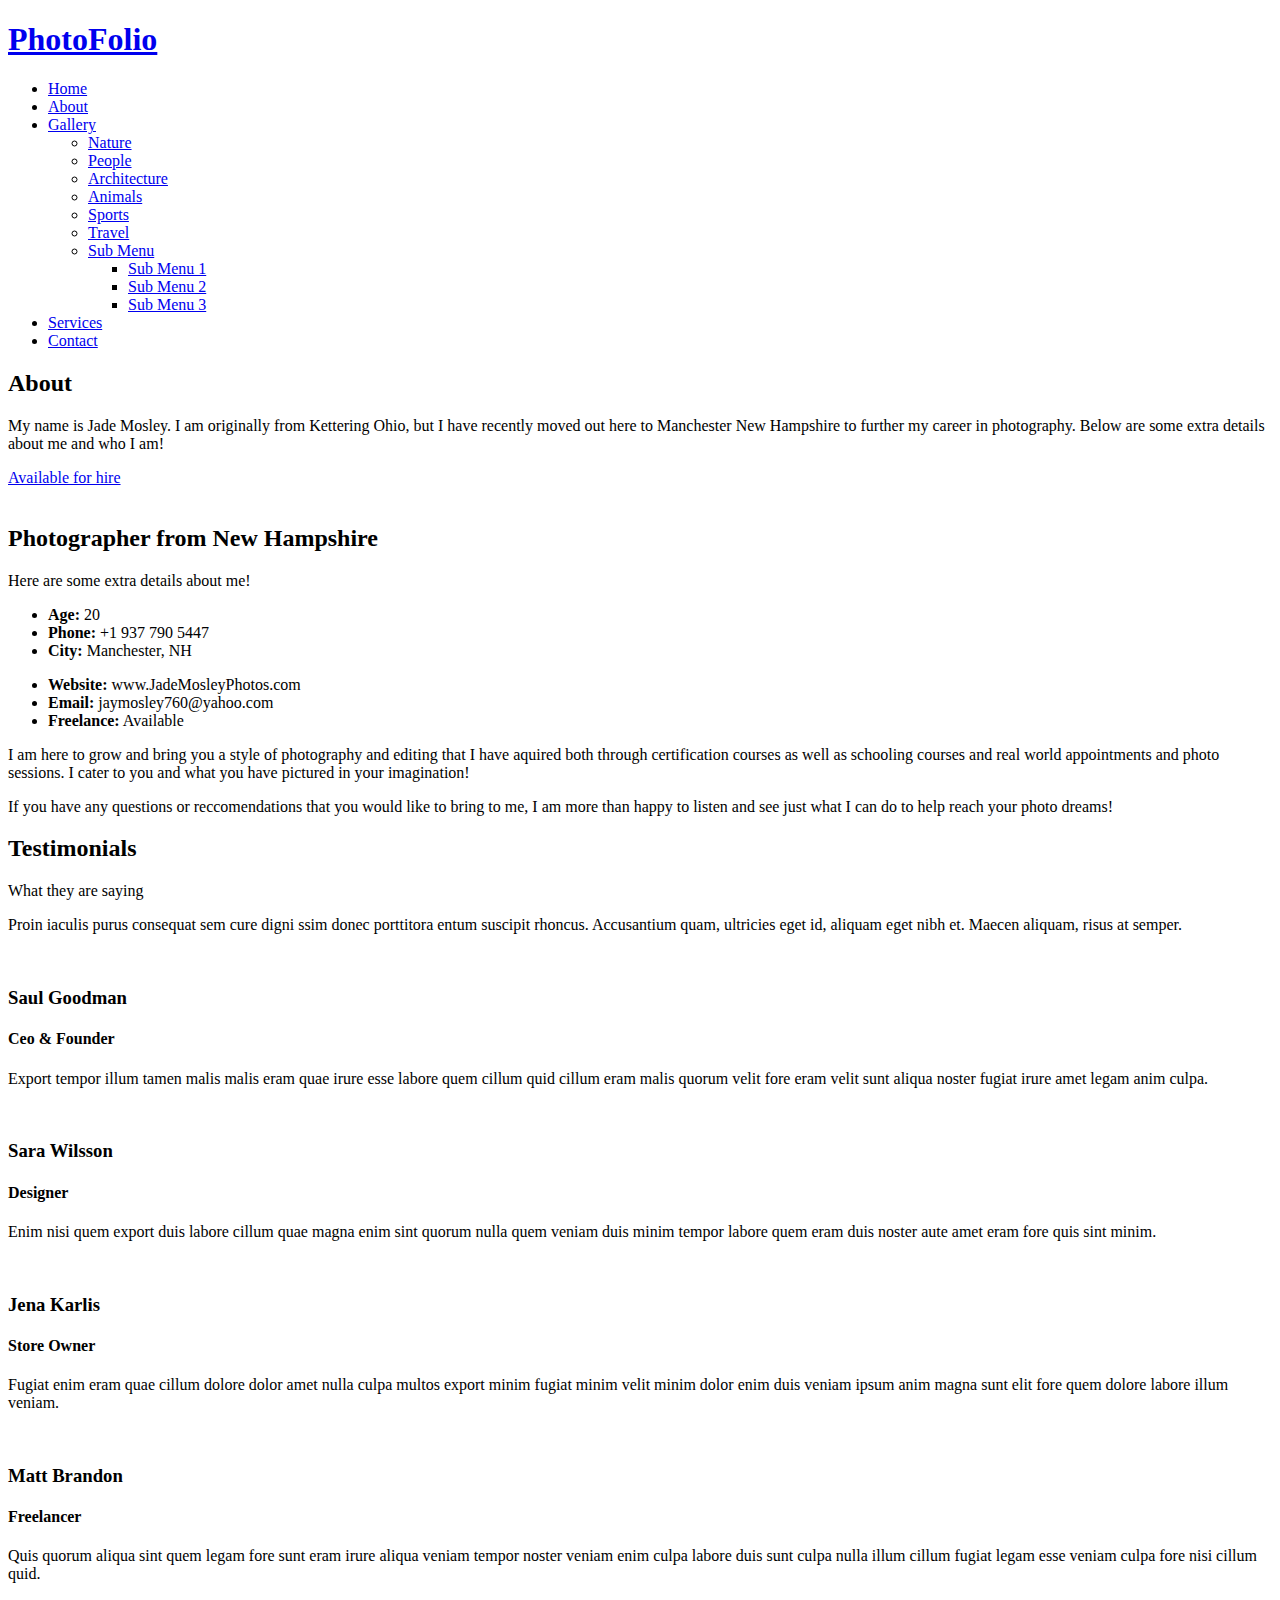
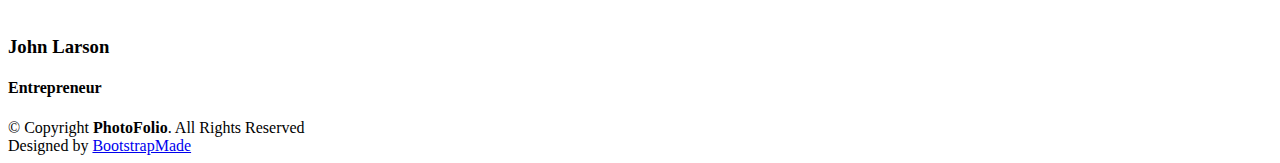
==== about.html @ 1f1e9441 "Add files via upload" ====
<!DOCTYPE html>
<html lang="en">

<head>
  <meta charset="utf-8">
  <meta content="width=device-width, initial-scale=1.0" name="viewport">

  <title>Jade Mosely PhotoFolio - About</title>
  <meta content="" name="description">
  <meta content="" name="keywords">

  <!-- Favicons -->
  <link href="assets/img/favicon.png" rel="icon">
  <link href="assets/img/apple-touch-icon.png" rel="apple-touch-icon">

  <!-- Google Fonts -->
  <link rel="preconnect" href="https://fonts.googleapis.com">
  <link rel="preconnect" href="https://fonts.gstatic.com" crossorigin>
  <link href="https://fonts.googleapis.com/css2?family=Open+Sans:ital,wght@0,300;0,400;0,500;0,600;0,700;1,300;1,400;1,600;1,700&family=Inter:ital,wght@0,300;0,400;0,500;0,600;0,700;1,300;1,400;1,500;1,600;1,700&family=Cardo:ital,wght@0,400;0,700;1,400&display=swap" rel="stylesheet">

  <!-- Vendor CSS Files -->
  <link href="assets/vendor/bootstrap/css/bootstrap.min.css" rel="stylesheet">
  <link href="assets/vendor/bootstrap-icons/bootstrap-icons.css" rel="stylesheet">
  <link href="assets/vendor/swiper/swiper-bundle.min.css" rel="stylesheet">
  <link href="assets/vendor/glightbox/css/glightbox.min.css" rel="stylesheet">
  <link href="assets/vendor/aos/aos.css" rel="stylesheet">

  <!-- Template Main CSS File -->
  <link href="assets/css/main.css" rel="stylesheet">

  <!-- =======================================================
  * Template Name: PhotoFolio - v1.2.0
  * Template URL: https://bootstrapmade.com/photofolio-bootstrap-photography-website-template/
  * Author: BootstrapMade.com
  * License: https://bootstrapmade.com/license/
  ======================================================== -->
</head>

<body>

  <!-- ======= Header ======= -->
  <header id="header" class="header d-flex align-items-center fixed-top">
    <div class="container-fluid d-flex align-items-center justify-content-between">

      <a href="index.html" class="logo d-flex align-items-center  me-auto me-lg-0">
        <!-- Uncomment the line below if you also wish to use an image logo -->
        <!-- <img src="assets/img/logo.png" alt=""> -->
        <i class="bi bi-camera"></i>
        <h1>PhotoFolio</h1>
      </a>

      <nav id="navbar" class="navbar">
        <ul>
          <li><a href="index.html">Home</a></li>
          <li><a href="about.html" class="active">About</a></li>
          <li class="dropdown"><a href="#"><span>Gallery</span> <i class="bi bi-chevron-down dropdown-indicator"></i></a>
            <ul>
              <li><a href="gallery.html">Nature</a></li>
              <li><a href="gallery.html">People</a></li>
              <li><a href="gallery.html">Architecture</a></li>
              <li><a href="gallery.html">Animals</a></li>
              <li><a href="gallery.html">Sports</a></li>
              <li><a href="gallery.html">Travel</a></li>
              <li class="dropdown"><a href="#"><span>Sub Menu</span> <i class="bi bi-chevron-down dropdown-indicator"></i></a>
                <ul>
                  <li><a href="#">Sub Menu 1</a></li>
                  <li><a href="#">Sub Menu 2</a></li>
                  <li><a href="#">Sub Menu 3</a></li>
                </ul>
              </li>
            </ul>
          </li>
          <li><a href="services.html">Services</a></li>
          <li><a href="contact.html">Contact</a></li>
        </ul>
      </nav><!-- .navbar -->

      <div class="header-social-links">
        <a href="#" class="twitter"><i class="bi bi-twitter"></i></a>
        <a href="https://www.facebook.com/switchstarbase" class="facebook"><i class="bi bi-facebook"></i></a>
        <a href="#" class="instagram"><i class="bi bi-instagram"></i></a>
        <a href="#" class="linkedin"><i class="bi bi-linkedin"></i></i></a>
      </div>
      <i class="mobile-nav-toggle mobile-nav-show bi bi-list"></i>
      <i class="mobile-nav-toggle mobile-nav-hide d-none bi bi-x"></i>

    </div>
  </header><!-- End Header -->

  <main id="main" data-aos="fade" data-aos-delay="1500">

    <!-- ======= End Page Header ======= -->
    <div class="page-header d-flex align-items-center">
      <div class="container position-relative">
        <div class="row d-flex justify-content-center">
          <div class="col-lg-6 text-center">
            <h2>About</h2>
            <p>My name is Jade Mosley. I am originally from Kettering Ohio, but I have recently moved out here to Manchester New Hampshire to further my career in photography. Below are some extra details about me and who I am!</p>

            <a class="cta-btn" href="contact.html">Available for hire</a>

          </div>
        </div>
      </div>
    </div><!-- End Page Header -->

    <!-- ======= About Section ======= -->
    <section id="about" class="about">
      <div class="container">

        <div class="row gy-4 justify-content-center">
          <div class="col-lg-4">
            <img src="assets/img/profile-img.jpg" class="img-fluid" alt="">
          </div>
          <div class="col-lg-5 content">
            <h2>Photographer from New Hampshire</h2>
            <p class="fst-italic py-3">
              Here are some extra details about me!
            </p>
            <div class="row">
              <div class="col-lg-6">
                <ul>
                  
				  <li><i class="bi bi-chevron-right"></i> <strong>Age:</strong> <span>20</span></li>
                  <li><i class="bi bi-chevron-right"></i> <strong>Phone:</strong> <span>+1 937 790 5447</span></li>
                  <li><i class="bi bi-chevron-right"></i> <strong>City:</strong> <span>Manchester, NH</span></li>
                </ul>
              </div>
              <div class="col-lg-6">
                <ul>
                  <li><i class="bi bi-chevron-right"></i> <strong>Website:</strong> <span>www.JadeMosleyPhotos.com</span></li>
                  <li><i class="bi bi-chevron-right"></i> <strong>Email:</strong> <span>jaymosley760@yahoo.com</span></li>
                  <li><i class="bi bi-chevron-right"></i> <strong>Freelance:</strong> <span>Available</span></li>
                </ul>
              </div>
            </div>
            <p class="py-3">
              I am here to grow and bring you a style of photography and editing that I have aquired both through certification courses as well as schooling courses and real world appointments and photo sessions. I cater to you and what you have pictured in your imagination!
            </p>
            <p class="m-0">
			  If you have any questions or reccomendations that you would like to bring to me, I am more than happy to listen and see just what I can do to help reach your photo dreams!
			</p>
          </div>
        </div>

      </div>
    </section><!-- End About Section -->

    <!-- ======= Testimonials Section ======= -->
    <section id="testimonials" class="testimonials">
      <div class="container">

        <div class="section-header">
          <h2>Testimonials</h2>
          <p>What they are saying</p>
        </div>

        <div class="slides-3 swiper">
          <div class="swiper-wrapper">

            <div class="swiper-slide">
              <div class="testimonial-item">
                <div class="stars">
                  <i class="bi bi-star-fill"></i><i class="bi bi-star-fill"></i><i class="bi bi-star-fill"></i><i class="bi bi-star-fill"></i><i class="bi bi-star-fill"></i>
                </div>
                <p>
                  Proin iaculis purus consequat sem cure digni ssim donec porttitora entum suscipit rhoncus. Accusantium quam, ultricies eget id, aliquam eget nibh et. Maecen aliquam, risus at semper.
                </p>
                <div class="profile mt-auto">
                  <img src="assets/img/testimonials/testimonials-1.jpg" class="testimonial-img" alt="">
                  <h3>Saul Goodman</h3>
                  <h4>Ceo &amp; Founder</h4>
                </div>
              </div>
            </div><!-- End testimonial item -->

            <div class="swiper-slide">
              <div class="testimonial-item">
                <div class="stars">
                  <i class="bi bi-star-fill"></i><i class="bi bi-star-fill"></i><i class="bi bi-star-fill"></i><i class="bi bi-star-fill"></i><i class="bi bi-star-fill"></i>
                </div>
                <p>
                  Export tempor illum tamen malis malis eram quae irure esse labore quem cillum quid cillum eram malis quorum velit fore eram velit sunt aliqua noster fugiat irure amet legam anim culpa.
                </p>
                <div class="profile mt-auto">
                  <img src="assets/img/testimonials/testimonials-2.jpg" class="testimonial-img" alt="">
                  <h3>Sara Wilsson</h3>
                  <h4>Designer</h4>
                </div>
              </div>
            </div><!-- End testimonial item -->

            <div class="swiper-slide">
              <div class="testimonial-item">
                <div class="stars">
                  <i class="bi bi-star-fill"></i><i class="bi bi-star-fill"></i><i class="bi bi-star-fill"></i><i class="bi bi-star-fill"></i><i class="bi bi-star-fill"></i>
                </div>
                <p>
                  Enim nisi quem export duis labore cillum quae magna enim sint quorum nulla quem veniam duis minim tempor labore quem eram duis noster aute amet eram fore quis sint minim.
                </p>
                <div class="profile mt-auto">
                  <img src="assets/img/testimonials/testimonials-3.jpg" class="testimonial-img" alt="">
                  <h3>Jena Karlis</h3>
                  <h4>Store Owner</h4>
                </div>
              </div>
            </div><!-- End testimonial item -->

            <div class="swiper-slide">
              <div class="testimonial-item">
                <div class="stars">
                  <i class="bi bi-star-fill"></i><i class="bi bi-star-fill"></i><i class="bi bi-star-fill"></i><i class="bi bi-star-fill"></i><i class="bi bi-star-fill"></i>
                </div>
                <p>
                  Fugiat enim eram quae cillum dolore dolor amet nulla culpa multos export minim fugiat minim velit minim dolor enim duis veniam ipsum anim magna sunt elit fore quem dolore labore illum veniam.
                </p>
                <div class="profile mt-auto">
                  <img src="assets/img/testimonials/testimonials-4.jpg" class="testimonial-img" alt="">
                  <h3>Matt Brandon</h3>
                  <h4>Freelancer</h4>
                </div>
              </div>
            </div><!-- End testimonial item -->

            <div class="swiper-slide">
              <div class="testimonial-item">
                <div class="stars">
                  <i class="bi bi-star-fill"></i><i class="bi bi-star-fill"></i><i class="bi bi-star-fill"></i><i class="bi bi-star-fill"></i><i class="bi bi-star-fill"></i>
                </div>
                <p>
                  Quis quorum aliqua sint quem legam fore sunt eram irure aliqua veniam tempor noster veniam enim culpa labore duis sunt culpa nulla illum cillum fugiat legam esse veniam culpa fore nisi cillum quid.
                </p>
                <div class="profile mt-auto">
                  <img src="assets/img/testimonials/testimonials-5.jpg" class="testimonial-img" alt="">
                  <h3>John Larson</h3>
                  <h4>Entrepreneur</h4>
                </div>
              </div>
            </div><!-- End testimonial item -->

          </div>
          <div class="swiper-pagination"></div>
        </div>

      </div>
    </section><!-- End Testimonials Section -->

  </main><!-- End #main -->

  <!-- ======= Footer ======= -->
  <footer id="footer" class="footer">
    <div class="container">
      <div class="copyright">
        &copy; Copyright <strong><span>PhotoFolio</span></strong>. All Rights Reserved
      </div>
      <div class="credits">
        <!-- All the links in the footer should remain intact. -->
        <!-- You can delete the links only if you purchased the pro version. -->
        <!-- Licensing information: https://bootstrapmade.com/license/ -->
        <!-- Purchase the pro version with working PHP/AJAX contact form: https://bootstrapmade.com/photofolio-bootstrap-photography-website-template/ -->
        Designed by <a href="https://bootstrapmade.com/">BootstrapMade</a>
      </div>
    </div>
  </footer><!-- End Footer -->

  <a href="#" class="scroll-top d-flex align-items-center justify-content-center"><i class="bi bi-arrow-up-short"></i></a>

  <div id="preloader">
    <div class="line"></div>
  </div>

  <!-- Vendor JS Files -->
  <script src="assets/vendor/bootstrap/js/bootstrap.bundle.min.js"></script>
  <script src="assets/vendor/swiper/swiper-bundle.min.js"></script>
  <script src="assets/vendor/glightbox/js/glightbox.min.js"></script>
  <script src="assets/vendor/aos/aos.js"></script>
  <script src="assets/vendor/php-email-form/validate.js"></script>

  <!-- Template Main JS File -->
  <script src="assets/js/main.js"></script>

</body>

</html>
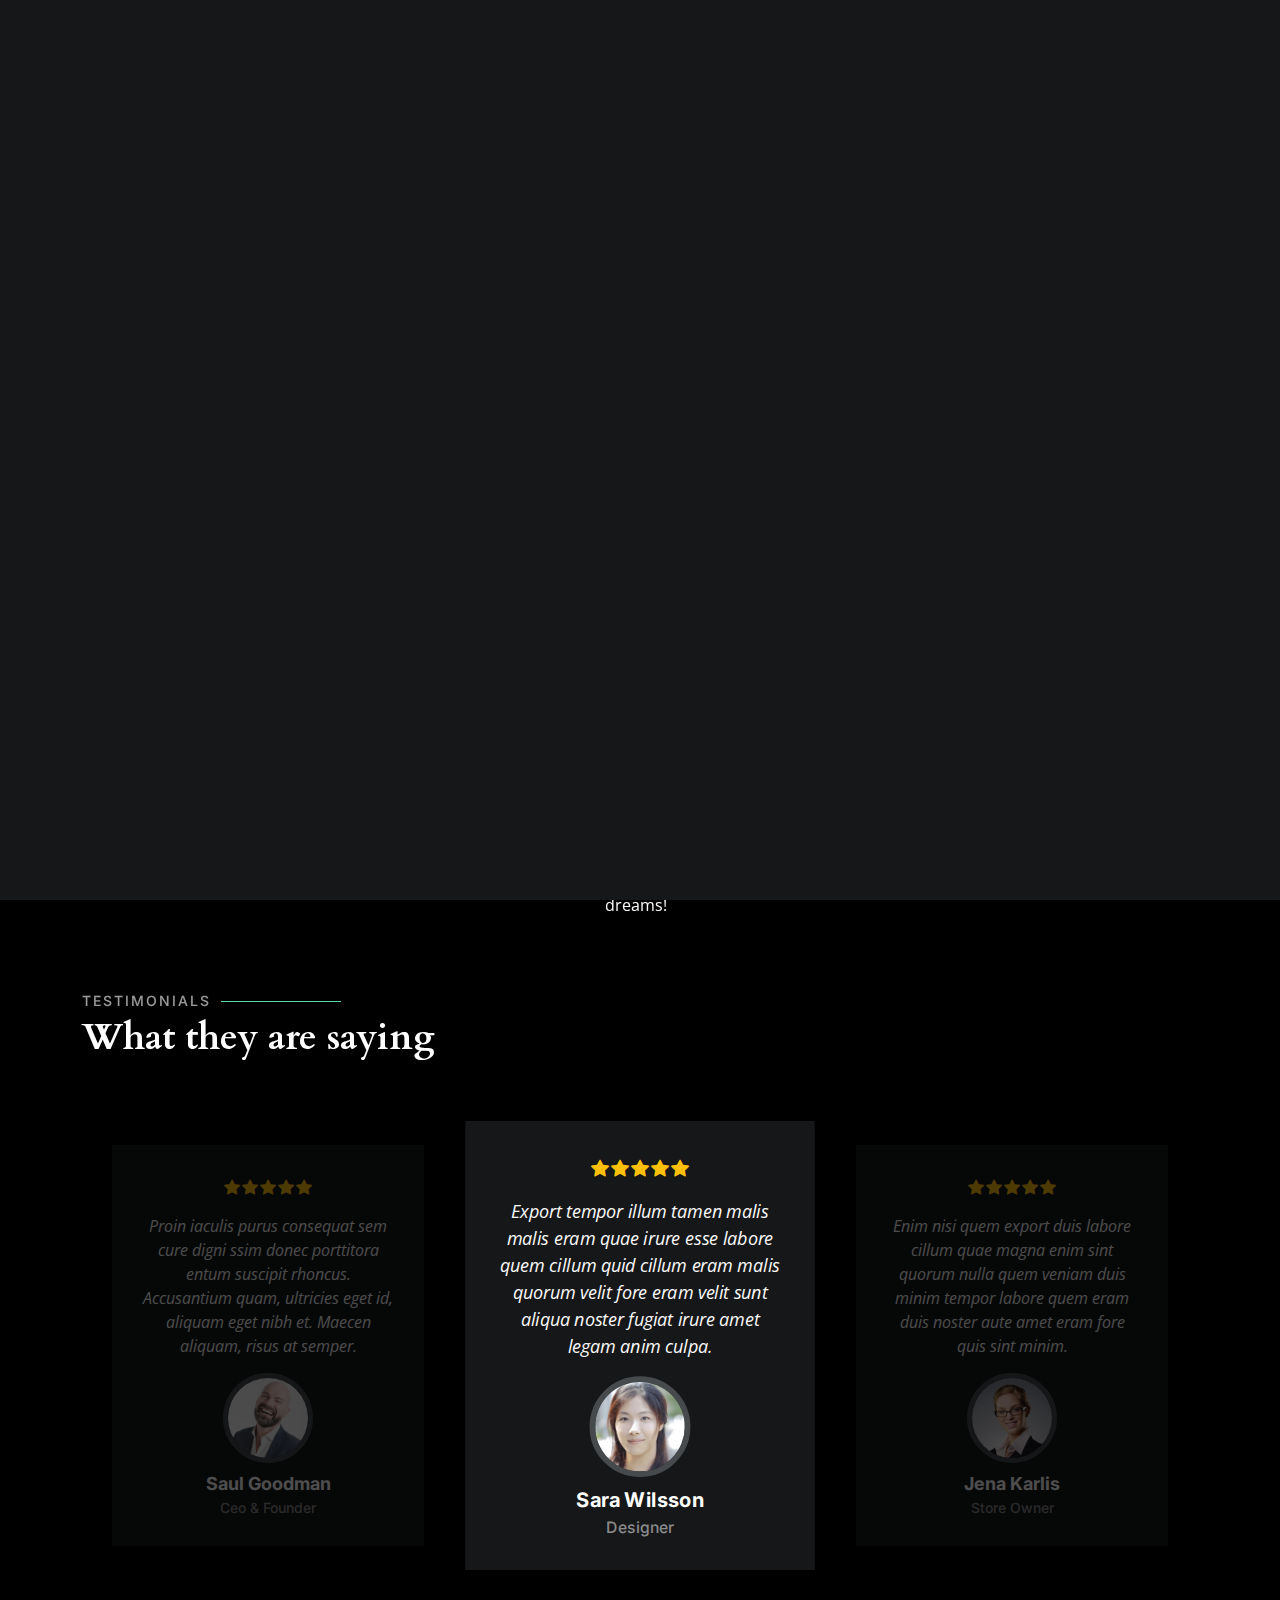
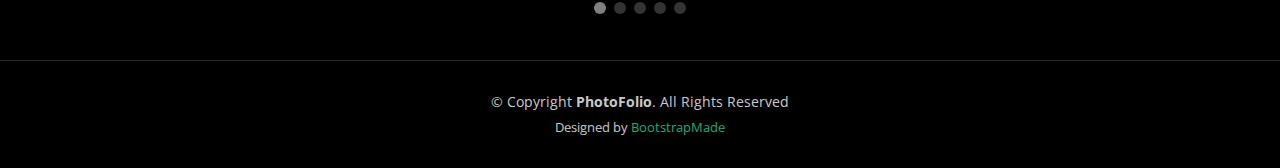
==== commit b58a4d89: "price changes" ====
--- a/about.html
+++ b/about.html
@@ -121,7 +121,7 @@
               <div class="col-lg-6">
                 <ul>
                   
-				  <li><i class="bi bi-chevron-right"></i> <strong>Age:</strong> <span>20</span></li>
+				  <li><i class="bi bi-chevron-right"></i> <strong>Age:</strong> <span>22</span></li>
                   <li><i class="bi bi-chevron-right"></i> <strong>Phone:</strong> <span>+1 937 790 5447</span></li>
                   <li><i class="bi bi-chevron-right"></i> <strong>City:</strong> <span>Manchester, NH</span></li>
                 </ul>
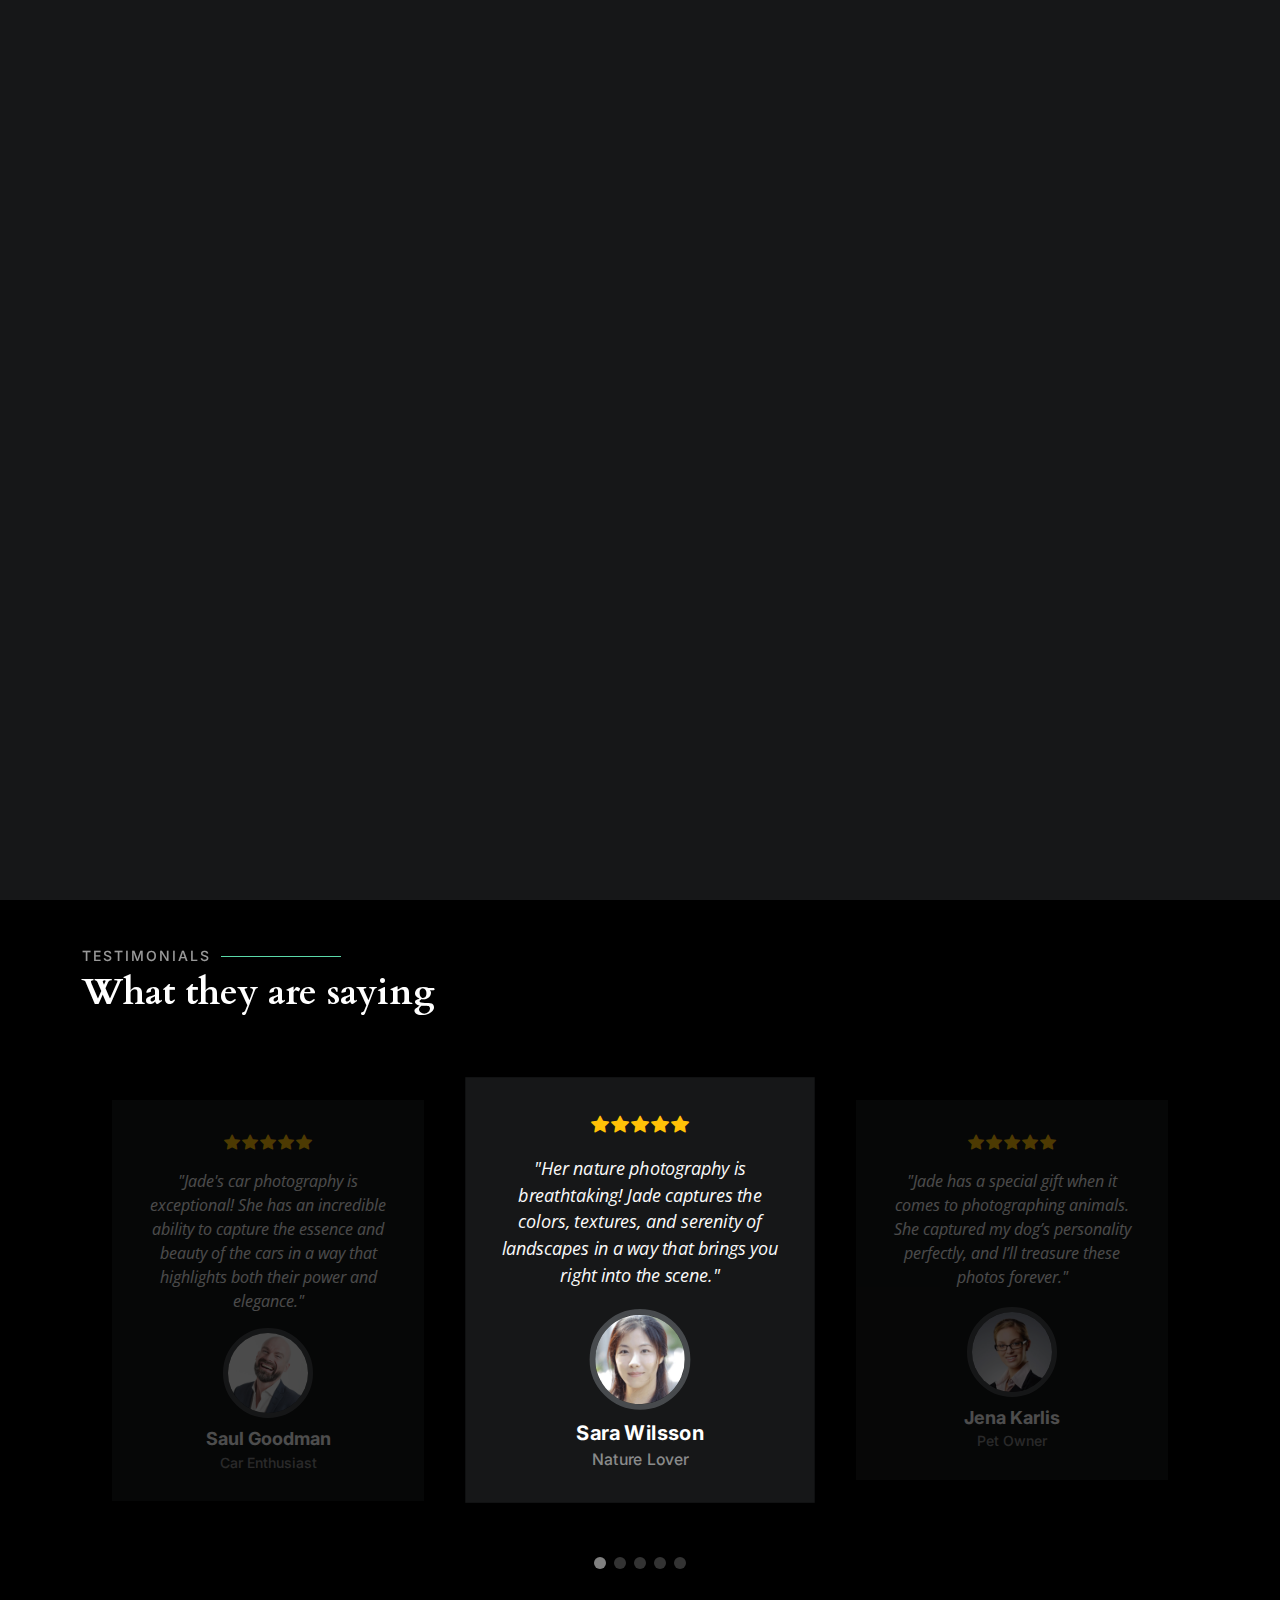
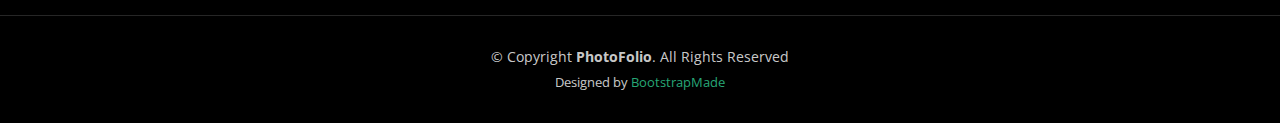
==== commit feb2f606: "no mas lorem" ====
--- a/about.html
+++ b/about.html
@@ -42,32 +42,24 @@
   <header id="header" class="header d-flex align-items-center fixed-top">
     <div class="container-fluid d-flex align-items-center justify-content-between">
 
-      <a href="index.html" class="logo d-flex align-items-center  me-auto me-lg-0">
-        <!-- Uncomment the line below if you also wish to use an image logo -->
-        <!-- <img src="assets/img/logo.png" alt=""> -->
-        <i class="bi bi-camera"></i>
-        <h1>PhotoFolio</h1>
-      </a>
-
+<!--href="index.html"-->
+<a class="btn-get-started d-flex align-items-center me-auto me-lg-0"
+   href="https://calendar.google.com/calendar/appointments/schedules/AcZssZ1YKCFYHg60bjOYobyBLIazOvMq4VBSmwSDbV8H3Re_6KF9Ktpf6WGbzN6Gl9Ix8hrH0S0OAoEN?gv=true" target="_blank">
+   CLICK TO BOOK NOW
+</a>
       <nav id="navbar" class="navbar">
         <ul>
           <li><a href="index.html">Home</a></li>
           <li><a href="about.html" class="active">About</a></li>
           <li class="dropdown"><a href="#"><span>Gallery</span> <i class="bi bi-chevron-down dropdown-indicator"></i></a>
             <ul>
-              <li><a href="gallery.html">Nature</a></li>
-              <li><a href="gallery.html">People</a></li>
-              <li><a href="gallery.html">Architecture</a></li>
-              <li><a href="gallery.html">Animals</a></li>
-              <li><a href="gallery.html">Sports</a></li>
-              <li><a href="gallery.html">Travel</a></li>
-              <li class="dropdown"><a href="#"><span>Sub Menu</span> <i class="bi bi-chevron-down dropdown-indicator"></i></a>
-                <ul>
-                  <li><a href="#">Sub Menu 1</a></li>
-                  <li><a href="#">Sub Menu 2</a></li>
-                  <li><a href="#">Sub Menu 3</a></li>
-                </ul>
-              </li>
+              <li><a href="nature.html">Nature</a></li>
+              <li><a href="portraits.html">Portraits</a></li>
+			        <li><a href="vehicles.html">Vehicles</a></li>
+              <li><a href="architecture.html">Architecture</a></li>
+              <li><a href="animals.html">Animals</a></li>
+              <li><a href="groups.html">Groups</a></li>
+              <li><a href="seasonal.html">Seasonal</a></li>
             </ul>
           </li>
           <li><a href="services.html">Services</a></li>
@@ -76,10 +68,8 @@
       </nav><!-- .navbar -->
 
       <div class="header-social-links">
-        <a href="#" class="twitter"><i class="bi bi-twitter"></i></a>
         <a href="https://www.facebook.com/switchstarbase" class="facebook"><i class="bi bi-facebook"></i></a>
         <a href="#" class="instagram"><i class="bi bi-instagram"></i></a>
-        <a href="#" class="linkedin"><i class="bi bi-linkedin"></i></i></a>
       </div>
       <i class="mobile-nav-toggle mobile-nav-show bi bi-list"></i>
       <i class="mobile-nav-toggle mobile-nav-hide d-none bi bi-x"></i>
@@ -96,8 +86,6 @@
           <div class="col-lg-6 text-center">
             <h2>About</h2>
             <p>My name is Jade Mosley. I am originally from Kettering Ohio, but I have recently moved out here to Manchester New Hampshire to further my career in photography. Below are some extra details about me and who I am!</p>
-
-            <a class="cta-btn" href="contact.html">Available for hire</a>
 
           </div>
         </div>
@@ -128,7 +116,7 @@
               </div>
               <div class="col-lg-6">
                 <ul>
-                  <li><i class="bi bi-chevron-right"></i> <strong>Website:</strong> <span>www.JadeMosleyPhotos.com</span></li>
+                  <li><i class="bi bi-chevron-right"></i> <strong>Website:</strong> <span>www.JadeMosley.com</span></li>
                   <li><i class="bi bi-chevron-right"></i> <strong>Email:</strong> <span>jaymosley760@yahoo.com</span></li>
                   <li><i class="bi bi-chevron-right"></i> <strong>Freelance:</strong> <span>Available</span></li>
                 </ul>
@@ -156,93 +144,95 @@
         </div>
 
         <div class="slides-3 swiper">
-          <div class="swiper-wrapper">
-
-            <div class="swiper-slide">
-              <div class="testimonial-item">
-                <div class="stars">
-                  <i class="bi bi-star-fill"></i><i class="bi bi-star-fill"></i><i class="bi bi-star-fill"></i><i class="bi bi-star-fill"></i><i class="bi bi-star-fill"></i>
-                </div>
-                <p>
-                  Proin iaculis purus consequat sem cure digni ssim donec porttitora entum suscipit rhoncus. Accusantium quam, ultricies eget id, aliquam eget nibh et. Maecen aliquam, risus at semper.
-                </p>
-                <div class="profile mt-auto">
-                  <img src="assets/img/testimonials/testimonials-1.jpg" class="testimonial-img" alt="">
-                  <h3>Saul Goodman</h3>
-                  <h4>Ceo &amp; Founder</h4>
-                </div>
-              </div>
-            </div><!-- End testimonial item -->
-
-            <div class="swiper-slide">
-              <div class="testimonial-item">
-                <div class="stars">
-                  <i class="bi bi-star-fill"></i><i class="bi bi-star-fill"></i><i class="bi bi-star-fill"></i><i class="bi bi-star-fill"></i><i class="bi bi-star-fill"></i>
-                </div>
-                <p>
-                  Export tempor illum tamen malis malis eram quae irure esse labore quem cillum quid cillum eram malis quorum velit fore eram velit sunt aliqua noster fugiat irure amet legam anim culpa.
-                </p>
-                <div class="profile mt-auto">
-                  <img src="assets/img/testimonials/testimonials-2.jpg" class="testimonial-img" alt="">
-                  <h3>Sara Wilsson</h3>
-                  <h4>Designer</h4>
-                </div>
-              </div>
-            </div><!-- End testimonial item -->
-
-            <div class="swiper-slide">
-              <div class="testimonial-item">
-                <div class="stars">
-                  <i class="bi bi-star-fill"></i><i class="bi bi-star-fill"></i><i class="bi bi-star-fill"></i><i class="bi bi-star-fill"></i><i class="bi bi-star-fill"></i>
-                </div>
-                <p>
-                  Enim nisi quem export duis labore cillum quae magna enim sint quorum nulla quem veniam duis minim tempor labore quem eram duis noster aute amet eram fore quis sint minim.
-                </p>
-                <div class="profile mt-auto">
-                  <img src="assets/img/testimonials/testimonials-3.jpg" class="testimonial-img" alt="">
-                  <h3>Jena Karlis</h3>
-                  <h4>Store Owner</h4>
-                </div>
-              </div>
-            </div><!-- End testimonial item -->
-
-            <div class="swiper-slide">
-              <div class="testimonial-item">
-                <div class="stars">
-                  <i class="bi bi-star-fill"></i><i class="bi bi-star-fill"></i><i class="bi bi-star-fill"></i><i class="bi bi-star-fill"></i><i class="bi bi-star-fill"></i>
-                </div>
-                <p>
-                  Fugiat enim eram quae cillum dolore dolor amet nulla culpa multos export minim fugiat minim velit minim dolor enim duis veniam ipsum anim magna sunt elit fore quem dolore labore illum veniam.
-                </p>
-                <div class="profile mt-auto">
-                  <img src="assets/img/testimonials/testimonials-4.jpg" class="testimonial-img" alt="">
-                  <h3>Matt Brandon</h3>
-                  <h4>Freelancer</h4>
-                </div>
-              </div>
-            </div><!-- End testimonial item -->
-
-            <div class="swiper-slide">
-              <div class="testimonial-item">
-                <div class="stars">
-                  <i class="bi bi-star-fill"></i><i class="bi bi-star-fill"></i><i class="bi bi-star-fill"></i><i class="bi bi-star-fill"></i><i class="bi bi-star-fill"></i>
-                </div>
-                <p>
-                  Quis quorum aliqua sint quem legam fore sunt eram irure aliqua veniam tempor noster veniam enim culpa labore duis sunt culpa nulla illum cillum fugiat legam esse veniam culpa fore nisi cillum quid.
-                </p>
-                <div class="profile mt-auto">
-                  <img src="assets/img/testimonials/testimonials-5.jpg" class="testimonial-img" alt="">
-                  <h3>John Larson</h3>
-                  <h4>Entrepreneur</h4>
-                </div>
-              </div>
-            </div><!-- End testimonial item -->
-
-          </div>
-          <div class="swiper-pagination"></div>
-        </div>
-
-      </div>
+		  <div class="swiper-wrapper">
+
+			<div class="swiper-slide">
+			  <div class="testimonial-item">
+				<div class="stars">
+				  <i class="bi bi-star-fill"></i><i class="bi bi-star-fill"></i><i class="bi bi-star-fill"></i><i class="bi bi-star-fill"></i><i class="bi bi-star-fill"></i>
+				</div>
+				<p>
+				  "Jade's car photography is exceptional! She has an incredible ability to capture the essence and beauty of the cars in a way that highlights both their power and elegance."
+				</p>
+				<div class="profile mt-auto">
+				  <img src="assets/img/testimonials/testimonials-1.jpg" class="testimonial-img" alt="">
+				  <h3>Saul Goodman</h3>
+				  <h4>Car Enthusiast</h4>
+				</div>
+			  </div>
+			</div><!-- End testimonial item -->
+
+			<div class="swiper-slide">
+			  <div class="testimonial-item">
+				<div class="stars">
+				  <i class="bi bi-star-fill"></i><i class="bi bi-star-fill"></i><i class="bi bi-star-fill"></i><i class="bi bi-star-fill"></i><i class="bi bi-star-fill"></i>
+				</div>
+				<p>
+				  "Her nature photography is breathtaking! Jade captures the colors, textures, and serenity of landscapes in a way that brings you right into the scene."
+				</p>
+				<div class="profile mt-auto">
+				  <img src="assets/img/testimonials/testimonials-2.jpg" class="testimonial-img" alt="">
+				  <h3>Sara Wilsson</h3>
+				  <h4>Nature Lover</h4>
+				</div>
+			  </div>
+			</div><!-- End testimonial item -->
+
+			<div class="swiper-slide">
+			  <div class="testimonial-item">
+				<div class="stars">
+				  <i class="bi bi-star-fill"></i><i class="bi bi-star-fill"></i><i class="bi bi-star-fill"></i><i class="bi bi-star-fill"></i><i class="bi bi-star-fill"></i>
+				</div>
+				<p>
+				  "Jade has a special gift when it comes to photographing animals. She captured my dog’s personality perfectly, and I’ll treasure these photos forever."
+				</p>
+				<div class="profile mt-auto">
+				  <img src="assets/img/testimonials/testimonials-3.jpg" class="testimonial-img" alt="">
+				  <h3>Jena Karlis</h3>
+				  <h4>Pet Owner</h4>
+				</div>
+			  </div>
+			</div><!-- End testimonial item -->
+
+			<div class="swiper-slide">
+			  <div class="testimonial-item">
+				<div class="stars">
+				  <i class="bi bi-star-fill"></i><i class="bi bi-star-fill"></i><i class="bi bi-star-fill"></i><i class="bi bi-star-fill"></i><i class="bi bi-star-fill"></i>
+				</div>
+				<p>
+				  "Jade's eye for architecture is outstanding. Her photos make even the simplest buildings look majestic, capturing every detail and angle with precision."
+				</p>
+				<div class="profile mt-auto">
+				  <img src="assets/img/testimonials/testimonials-4.jpg" class="testimonial-img" alt="">
+				  <h3>Matt Brandon</h3>
+				  <h4>Architect</h4>
+				</div>
+			  </div>
+			</div><!-- End testimonial item -->
+
+			<div class="swiper-slide">
+			  <div class="testimonial-item">
+				<div class="stars">
+				  <i class="bi bi-star-fill"></i><i class="bi bi-star-fill"></i><i class="bi bi-star-fill"></i><i class="bi bi-star-fill"></i><i class="bi bi-star-fill"></i>
+				</div>
+				<p>
+				  "Jade’s group photos are always perfectly timed and capture the best moments. She’s amazing at getting everyone to feel comfortable in front of the camera."
+				</p>
+				<div class="profile mt-auto">
+				  <img src="assets/img/testimonials/testimonials-5.jpg" class="testimonial-img" alt="">
+				  <h3>John Larson</h3>
+				  <h4>Event Organizer</h4>
+				</div>
+			  </div>
+			</div><!-- End testimonial item -->
+
+		  </div>
+		  <div class="swiper-pagination"></div>
+		</div>
+
+		</div>
+
+	
     </section><!-- End Testimonials Section -->
 
   </main><!-- End #main -->
--- a/assets/css/main.css
+++ b/assets/css/main.css
@@ -55,6 +55,36 @@
 h6 {
   font-family: var(--font-primary);
 }
+
+/* Global button style */
+.btn-get-started {
+  font-family: var(--font-primary);
+  font-weight: 400;
+  font-size: 14px;
+  display: inline-block;
+  padding: 12px 40px;
+  border-radius: 4px;
+  letter-spacing: 1px;
+  text-transform: uppercase;
+  transition: 0.3s;
+  color: #fff;
+  background: var(--color-primary);
+}
+
+.btn-get-started:hover {
+  background: #2cbc85;
+}
+
+/* For all text elements */
+.hover-text:hover {
+  cursor: url('https://emojicdn.elk.sh/%F0%9F%93%B7'), auto;
+}
+
+/* For all buttons */
+button:hover {
+  cursor: url('https://emojicdn.elk.sh/%F0%9F%93%B7'), auto;
+}
+
 
 /*--------------------------------------------------------------
 # Sections & Section Header
